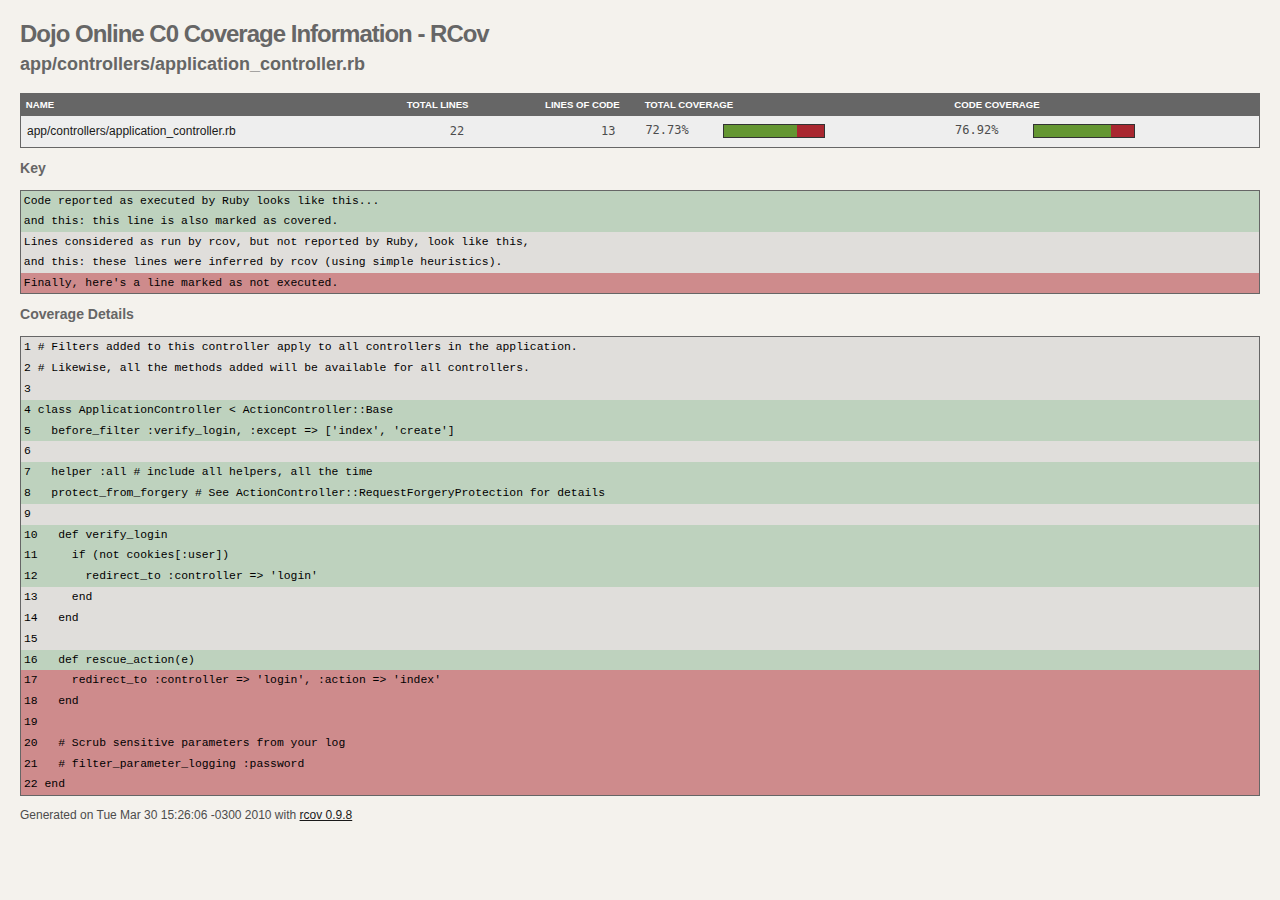
==== coverage/app-controllers-application_controller_rb.html @ b6e1951a "acho que consertei" ====
<!DOCTYPE html PUBLIC "-//W3C//DTD XHTML 1.0 Transitional//EN" "http://www.w3.org/TR/xhtml1/DTD/xhtml1-transitional.dtd">
<html lang='en' xml:lang='en' xmlns='http://www.w3.org/1999/xhtml'>
  <head>
    <title>app/controllers/application_controller.rb</title>
    <link href="screen.css" media="all" rel="stylesheet" type="text/css" />
    <link href="print.css" media="print" rel="stylesheet" type="text/css" />
    
    <meta http-equiv="Content-type" content="text/html;charset=UTF-8" />
    <script type="text/javascript" src="rcov.js"></script>
  </head>
  <body>
    <h1>Dojo Online C0 Coverage Information - RCov</h1>
    <h2>app/controllers/application_controller.rb</h2>

    

    <div class="report_table_wrapper">
      <table class='report' id='report_table'>
        <thead>
          <tr>
            <th class="left_align">Name</th>
            <th class="right_align">Total Lines</th>
            <th class="right_align">Lines of Code</th>
            <th class="left_align">Total Coverage</th>
            <th class="left_align">Code Coverage</th>
          </tr>
        </thead>
        <tbody>
          <tr>
            <td class="left_align"><a href="app-controllers-application_controller_rb.html">app/controllers/application_controller.rb</a></td>
            <td class='right_align'><tt>22</tt></td>
            <td class='right_align'><tt>13</tt></td>
            <td class="left_align"><div class="percent_graph_legend"><tt class=''>72.73%</tt></div>
          <div class="percent_graph">
            <div class="covered" style="width:73px"></div>
            <div class="uncovered" style="width:27px"></div>
          </div></td>
            <td class="left_align"><div class="percent_graph_legend"><tt class=''>76.92%</tt></div>
          <div class="percent_graph">
            <div class="covered" style="width:77px"></div>
            <div class="uncovered" style="width:23px"></div>
          </div></td>
          </tr>
        </tbody>
      </table>
    </div>
    
    <h3>Key</h3>
    
    <div class="key"><pre><span class='marked'>Code reported as executed by Ruby looks like this...</span><span class='marked1'>and this: this line is also marked as covered.</span><span class='inferred'>Lines considered as run by rcov, but not reported by Ruby, look like this,</span><span class='inferred1'>and this: these lines were inferred by rcov (using simple heuristics).</span><span class='uncovered'>Finally, here's a line marked as not executed.</span></pre></div>

    <h3>Coverage Details</h3>

    <table class="details">
      <tbody>
        
          
          
          <tr class="inferred">
            <td><pre><a name="line1">1</a> # Filters added to this controller apply to all controllers in the application.</pre></td>
          </tr>
        
          
          
          <tr class="inferred">
            <td><pre><a name="line2">2</a> # Likewise, all the methods added will be available for all controllers.</pre></td>
          </tr>
        
          
          
          <tr class="inferred">
            <td><pre><a name="line3">3</a> </pre></td>
          </tr>
        
          
          
          <tr class="marked">
            <td><pre><a name="line4">4</a> class ApplicationController &lt; ActionController::Base</pre></td>
          </tr>
        
          
          
          <tr class="marked">
            <td><pre><a name="line5">5</a>   before_filter :verify_login, :except =&gt; ['index', 'create'] </pre></td>
          </tr>
        
          
          
          <tr class="inferred">
            <td><pre><a name="line6">6</a>   </pre></td>
          </tr>
        
          
          
          <tr class="marked">
            <td><pre><a name="line7">7</a>   helper :all # include all helpers, all the time</pre></td>
          </tr>
        
          
          
          <tr class="marked">
            <td><pre><a name="line8">8</a>   protect_from_forgery # See ActionController::RequestForgeryProtection for details</pre></td>
          </tr>
        
          
          
          <tr class="inferred">
            <td><pre><a name="line9">9</a>  </pre></td>
          </tr>
        
          
          
          <tr class="marked">
            <td><pre><a name="line10">10</a>   def verify_login</pre></td>
          </tr>
        
          
          
          <tr class="marked">
            <td><pre><a name="line11">11</a>     if (not cookies[:user]) </pre></td>
          </tr>
        
          
          
          <tr class="marked">
            <td><pre><a name="line12">12</a>       redirect_to :controller =&gt; 'login'</pre></td>
          </tr>
        
          
          
          <tr class="inferred">
            <td><pre><a name="line13">13</a>     end</pre></td>
          </tr>
        
          
          
          <tr class="inferred">
            <td><pre><a name="line14">14</a>   end</pre></td>
          </tr>
        
          
          
          <tr class="inferred">
            <td><pre><a name="line15">15</a>   </pre></td>
          </tr>
        
          
          
          <tr class="marked">
            <td><pre><a name="line16">16</a>   def rescue_action(e)</pre></td>
          </tr>
        
          
          
          <tr class="uncovered">
            <td><pre><a name="line17">17</a>     redirect_to :controller =&gt; 'login', :action =&gt; 'index'</pre></td>
          </tr>
        
          
          
          <tr class="uncovered">
            <td><pre><a name="line18">18</a>   end</pre></td>
          </tr>
        
          
          
          <tr class="uncovered">
            <td><pre><a name="line19">19</a> </pre></td>
          </tr>
        
          
          
          <tr class="uncovered">
            <td><pre><a name="line20">20</a>   # Scrub sensitive parameters from your log</pre></td>
          </tr>
        
          
          
          <tr class="uncovered">
            <td><pre><a name="line21">21</a>   # filter_parameter_logging :password</pre></td>
          </tr>
        
          
          
          <tr class="uncovered">
            <td><pre><a name="line22">22</a> end</pre></td>
          </tr>
        
      </tbody>
    </table>

    <p>Generated on Tue Mar 30 15:26:06 -0300 2010 with <a href="http://github.com/relevance/rcov">rcov 0.9.8</a></p>

  </body>
</html>
---- coverage/screen.css ----
/* @group General */

  body {
    font-family: Verdana, Helvetica, Arial, Sans-Serif;
    font-size: 12px;
    color: #4C4C4C;
    background-color: #F4F2ED;
    padding: 1em;
  }
  
  a:link {
    color: #191919;
  }
  
  a:visited {
    color: #191919;
  }

  pre, code {
    color: #000000;
    font-family: "Bitstream Vera Sans Mono","Monaco","Courier New",monospace;
    font-size: 95%;
    line-height: 1.3em;
    margin-top: 0;
    margin-bottom: 0;
    padding: 0;
    word-wrap: break-word;
  }

  h1, h2, h3, h4, h5, h6 {
    margin: 0em 0em 1em 0em;
    color: #666666;
  }
  
  h1 { 
    display: block;
    font-size: 2em;
    letter-spacing: -1px;
  }
  
  h2 {
    margin-top: -1em;	
  }
  
  fieldset {
    display: inline;
    border: 0px;
    padding: 0px;
    margin-right: 1em;
  }
  
  div.filters {
    margin-bottom: 1em;	
  }
  
  .hidden {
    display: none;
  }
  
/* @end */

/* @group Cross-References */

  span.cross-ref-title {
    font-size: 140%;
  }
  
  span.cross-ref a {
    text-decoration: none;
  }
  
  span.cross-ref {
    background-color:#f3f7fa;
    border: 1px dashed #333;
    margin: 1em;
    padding: 0.5em;
    overflow: hidden;
  }
  
  a.crossref-toggle {
    text-decoration: none;
  }

/* @end */

/* @group Report Table */

  div.report_table_wrapper {
    min-width: 900px;
  }

  table.report {
    border-collapse: collapse;
    border: 1px solid #666666;
    width: 100%;
    margin-bottom: 1em;
  }
  
  table.report tr {
    line-height: 1.75em;
  }
  
  table.report th {
    background: #666666;
    color: #ffffff;
    text-align: right;
    text-transform: uppercase;
    font-size: .8em;
    font-weight: bold;
    padding: 0em .5em;
    border: 1px solid #666666;
  }

  table.report tfoot tr {
    background: #dddddd;
    font-weight: bold;
    padding: .5em;
    border: 1px solid #666666;
  }
  
  th.left_align, td.left_align {
    text-align: left !important;
  }
  
  th.right_align, td.right_align {
    text-align: right;
    padding-right: 2em !important;
  }
  
  table.report th.header:hover {
    cursor:	pointer;
    text-decoration: underline; 
  }

  table.report th.headerSortUp:after{
    content: "\25BC";
    margin-left: 1em;
  }

  table.report th.headerSortDown:after {
    content: "\25B2";
    margin-left: 1em;
  }

  table.report tr.summary_row {
    background: #cccccc;
    border: 1px solid #cccccc;
  }

  table.report tr.summary_row td {
    padding-left: .2em !important;
    color: #333333;
    font-weight: bold;
  }
  
  table.report td {
    padding: .2em .5em .2em .5em;
  }

  table.report td a {
    text-decoration: none;
  }
  
  table.report tbody tr:hover {
    background: #cccccc !important;
  }
  
  table.report tr.summary_row td {
    border-bottom: 1px solid #aaaaaa;
  }

  table.report tr {
    background-color: #eeeeee;
  }

  table.report tr.odd {
    background-color: #dddddd;
  }

/* @end */

/* @group Percentage Graphs */

  div.percent_graph_legend {
    width: 5.5em;
    float: left;
    margin: .5em 1em .5em 0em;
    height: 1em;
    line-height: 1em;
  }
  
  div.percent_graph {
    height: 1em;
    border: #333333 1px solid;
    empty-cells: show;
    padding: 0px;
    border-collapse: collapse;
    width: 100px !important;
    float: left;
    margin: .5em 1em .5em 0em;
  }

  div.percent_graph div {
  	float: left;
    height: 1em;
    padding: 0px !important;
  }  

  div.percent_graph div.covered {
    background: #649632;
  }
  
  div.percent_graph div.uncovered {
    background: #a92730;
  }
  
  div.percent_graph div.NA {
    background: #eaeaea;
  }
  
/* @end */

/* @group Details page */

  table.details {
    margin-top: 1em;
    border-collapse: collapse;
    width: 100%;
    border: 1px solid #666666;
  }
  
  table.details tr {
  	line-height: 1.75em;
	}

  table.details td {
  	padding: .25em;
	}

  span.inferred, span.inferred1, span.marked, span.marked1, span.uncovered, span.uncovered1 {
    display: block;
    padding: .25em;
  }
  
  tr.inferred td, span.inferred {
    background-color: #e0dedb;
  }
  
  tr.inferred1 td, span.inferred1 {
    background-color: #e0dedb;
  }
  
  tr.marked td, span.marked, span.marked1 {
    background-color: #bed2be;
  }
  
  tr.uncovered td, span.uncovered {
    background-color: #ce8b8c;
  }
  
  tr.uncovered1 td, span.uncovered1 {
    background-color: #ce8b8c;
  }

  div.key {
    border: 1px solid #666666;
    margin: 1em 0em;
  }

/* @end */
---- coverage/print.css ----
/* Hide controls */

  body {
    color: #000000;
    background-color: #ffffff;
  }

/* Hide controls */

  div.filters {
    display: none;
  }
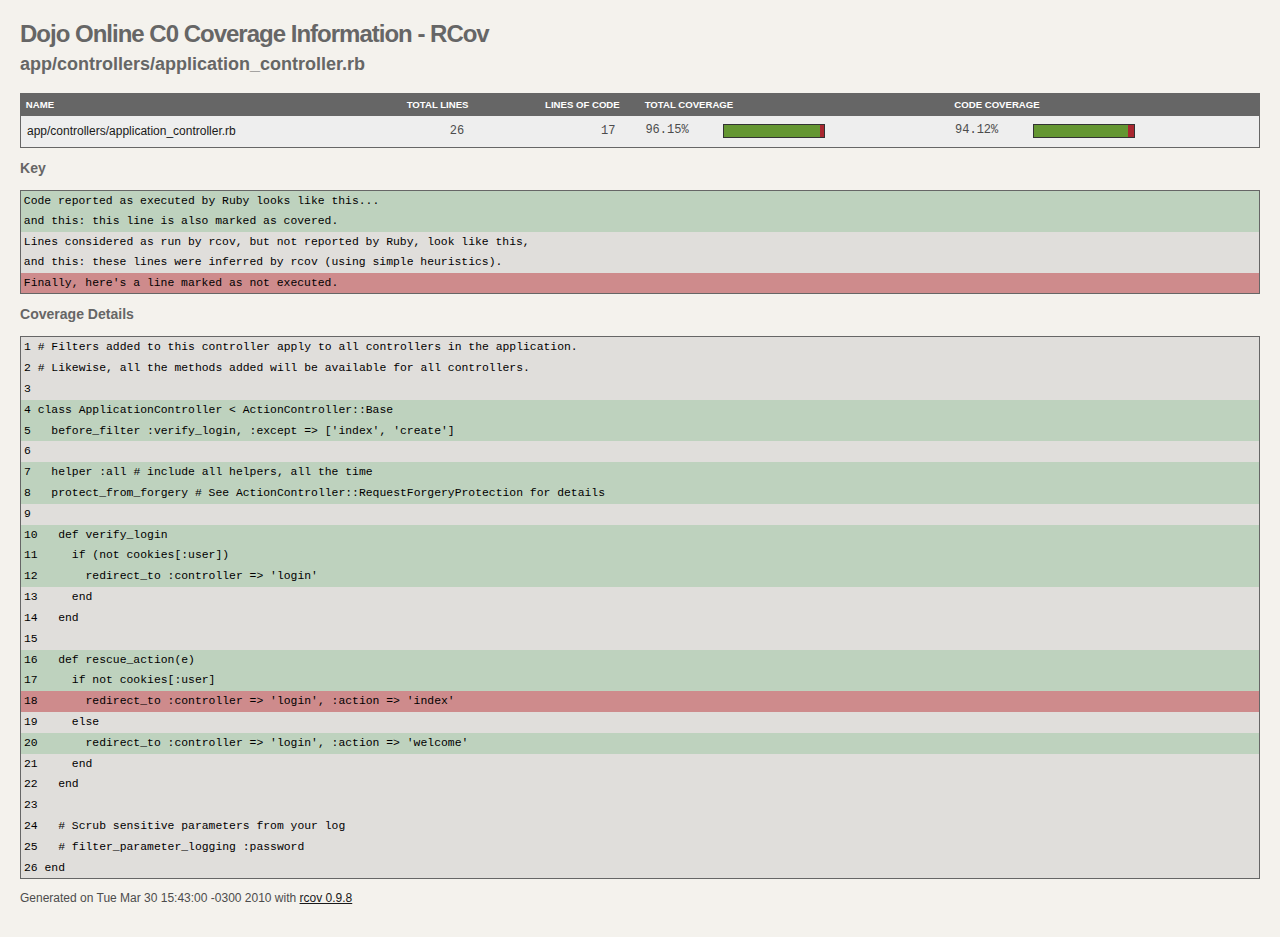
==== commit 51caffe0: "Limpei os helpers" ====
--- a/coverage/app-controllers-application_controller_rb.html
+++ b/coverage/app-controllers-application_controller_rb.html
@@ -28,17 +28,17 @@
         <tbody>
           <tr>
             <td class="left_align"><a href="app-controllers-application_controller_rb.html">app/controllers/application_controller.rb</a></td>
-            <td class='right_align'><tt>22</tt></td>
-            <td class='right_align'><tt>13</tt></td>
-            <td class="left_align"><div class="percent_graph_legend"><tt class=''>72.73%</tt></div>
+            <td class='right_align'><tt>26</tt></td>
+            <td class='right_align'><tt>17</tt></td>
+            <td class="left_align"><div class="percent_graph_legend"><tt class=''>96.15%</tt></div>
           <div class="percent_graph">
-            <div class="covered" style="width:73px"></div>
-            <div class="uncovered" style="width:27px"></div>
+            <div class="covered" style="width:96px"></div>
+            <div class="uncovered" style="width:4px"></div>
           </div></td>
-            <td class="left_align"><div class="percent_graph_legend"><tt class=''>76.92%</tt></div>
+            <td class="left_align"><div class="percent_graph_legend"><tt class=''>94.12%</tt></div>
           <div class="percent_graph">
-            <div class="covered" style="width:77px"></div>
-            <div class="uncovered" style="width:23px"></div>
+            <div class="covered" style="width:94px"></div>
+            <div class="uncovered" style="width:6px"></div>
           </div></td>
           </tr>
         </tbody>
@@ -152,44 +152,68 @@
         
           
           
+          <tr class="marked">
+            <td><pre><a name="line17">17</a>     if not cookies[:user]</pre></td>
+          </tr>
+        
+          
+          
           <tr class="uncovered">
-            <td><pre><a name="line17">17</a>     redirect_to :controller =&gt; 'login', :action =&gt; 'index'</pre></td>
-          </tr>
-        
-          
-          
-          <tr class="uncovered">
-            <td><pre><a name="line18">18</a>   end</pre></td>
-          </tr>
-        
-          
-          
-          <tr class="uncovered">
-            <td><pre><a name="line19">19</a> </pre></td>
-          </tr>
-        
-          
-          
-          <tr class="uncovered">
-            <td><pre><a name="line20">20</a>   # Scrub sensitive parameters from your log</pre></td>
-          </tr>
-        
-          
-          
-          <tr class="uncovered">
-            <td><pre><a name="line21">21</a>   # filter_parameter_logging :password</pre></td>
-          </tr>
-        
-          
-          
-          <tr class="uncovered">
-            <td><pre><a name="line22">22</a> end</pre></td>
+            <td><pre><a name="line18">18</a>       redirect_to :controller =&gt; 'login', :action =&gt; 'index'</pre></td>
+          </tr>
+        
+          
+          
+          <tr class="inferred">
+            <td><pre><a name="line19">19</a>     else</pre></td>
+          </tr>
+        
+          
+          
+          <tr class="marked">
+            <td><pre><a name="line20">20</a>       redirect_to :controller =&gt; 'login', :action =&gt; 'welcome'</pre></td>
+          </tr>
+        
+          
+          
+          <tr class="inferred">
+            <td><pre><a name="line21">21</a>     end</pre></td>
+          </tr>
+        
+          
+          
+          <tr class="inferred">
+            <td><pre><a name="line22">22</a>   end</pre></td>
+          </tr>
+        
+          
+          
+          <tr class="inferred">
+            <td><pre><a name="line23">23</a> </pre></td>
+          </tr>
+        
+          
+          
+          <tr class="inferred">
+            <td><pre><a name="line24">24</a>   # Scrub sensitive parameters from your log</pre></td>
+          </tr>
+        
+          
+          
+          <tr class="inferred">
+            <td><pre><a name="line25">25</a>   # filter_parameter_logging :password</pre></td>
+          </tr>
+        
+          
+          
+          <tr class="inferred">
+            <td><pre><a name="line26">26</a> end</pre></td>
           </tr>
         
       </tbody>
     </table>
 
-    <p>Generated on Tue Mar 30 15:26:06 -0300 2010 with <a href="http://github.com/relevance/rcov">rcov 0.9.8</a></p>
+    <p>Generated on Tue Mar 30 15:43:00 -0300 2010 with <a href="http://github.com/relevance/rcov">rcov 0.9.8</a></p>
 
   </body>
 </html>
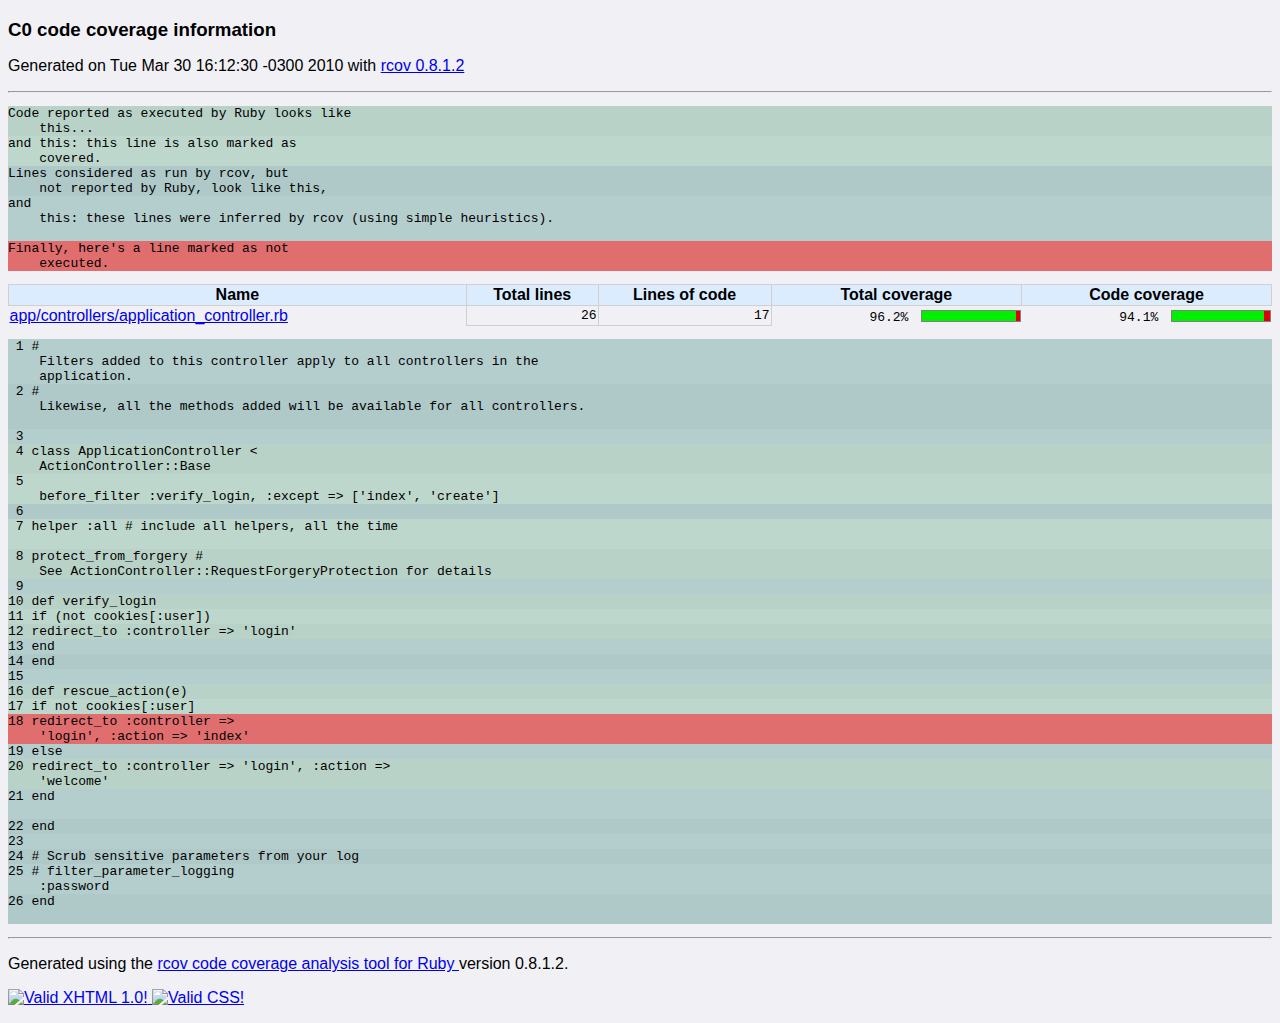
==== commit f250ca1a: "Versão final" ====
--- a/coverage/app-controllers-application_controller_rb.html
+++ b/coverage/app-controllers-application_controller_rb.html
@@ -1,219 +1,232 @@
 <!DOCTYPE html PUBLIC "-//W3C//DTD XHTML 1.0 Transitional//EN" "http://www.w3.org/TR/xhtml1/DTD/xhtml1-transitional.dtd">
 <html lang='en' xml:lang='en' xmlns='http://www.w3.org/1999/xhtml'>
   <head>
-    <title>app/controllers/application_controller.rb</title>
-    <link href="screen.css" media="all" rel="stylesheet" type="text/css" />
-    <link href="print.css" media="print" rel="stylesheet" type="text/css" />
-    
-    <meta http-equiv="Content-type" content="text/html;charset=UTF-8" />
-    <script type="text/javascript" src="rcov.js"></script>
+    <title>
+      app/controllers/application_controller.rb - C0 code coverage information
+    </title>
+    <style type='text/css'>
+      body { background-color: rgb(240, 240, 245); }
+    </style>
+    <style type='text/css'>
+      span.cross-ref-title { font-size: 140%; } span.cross-ref a {
+      text-decoration: none; } span.cross-ref { background-color:#f3f7fa;
+      border: 1px dashed #333; margin: 1em; padding: 0.5em; overflow: hidden; }
+      a.crossref-toggle { text-decoration: none; } span.marked0 {
+      background-color: rgb(185, 210, 200); display: block; } span.marked1 {
+      background-color: rgb(190, 215, 205); display: block; } span.inferred0 {
+      background-color: rgb(175, 200, 200); display: block; } span.inferred1 {
+      background-color: rgb(180, 205, 205); display: block; } span.uncovered0 {
+      background-color: rgb(225, 110, 110); display: block; } span.uncovered1 {
+      background-color: rgb(235, 120, 120); display: block; } span.overview {
+      border-bottom: 8px solid black; } div.overview { border-bottom: 8px solid
+      black; } body { font-family: verdana, arial, helvetica; } div.footer {
+      font-size: 68%; margin-top: 1.5em; } h1, h2, h3, h4, h5, h6 {
+      margin-bottom: 0.5em; } h5 { margin-top: 0.5em; } .hidden { display: none;
+      } div.separator { height: 10px; } /* Commented out for better readability,
+      esp. on IE */ /* table tr td, table tr th { font-size: 68%; } td.value
+      table tr td { font-size: 11px; } */ table.percent_graph { height: 12px;
+      border: #808080 1px solid; empty-cells: show; } table.percent_graph
+      td.covered { height: 10px; background: #00f000; } table.percent_graph
+      td.uncovered { height: 10px; background: #e00000; } table.percent_graph
+      td.NA { height: 10px; background: #eaeaea; } table.report {
+      border-collapse: collapse; width: 100%; } table.report td.heading {
+      background: #dcecff; border: #d0d0d0 1px solid; font-weight: bold;
+      text-align: center; } table.report td.heading:hover { background: #c0ffc0;
+      } table.report td.text { border: #d0d0d0 1px solid; } table.report
+      td.value, table.report td.lines_total, table.report td.lines_code {
+      text-align: right; border: #d0d0d0 1px solid; } table.report tr.light {
+      background-color: rgb(240, 240, 245); } table.report tr.dark {
+      background-color: rgb(230, 230, 235); } 
+    </style>
+    <script type='text/javascript'>
+       // <![CDATA[ function toggleCode( id ) { if ( document.getElementById )
+      elem = document.getElementById( id ); else if ( document.all ) elem =
+      eval( "document.all." + id ); else return false; elemStyle = elem.style;
+      if ( elemStyle.display != "block" ) { elemStyle.display = "block" } else {
+      elemStyle.display = "none" } return true; } // Make cross-references
+      hidden by default document.writeln( "<style
+      type=\"text/css\">span.cross-ref { display: none }</style>" ) // ]]> 
+    </script>
+    <style type='text/css'>
+      span.run0 { background-color: rgb(178, 204, 255); display: block; }
+      span.run1 { background-color: rgb(178, 206, 255); display: block; }
+      span.run2 { background-color: rgb(178, 209, 255); display: block; }
+      span.run3 { background-color: rgb(178, 211, 255); display: block; }
+      span.run4 { background-color: rgb(178, 214, 255); display: block; }
+      span.run5 { background-color: rgb(178, 218, 255); display: block; }
+      span.run6 { background-color: rgb(178, 220, 255); display: block; }
+      span.run7 { background-color: rgb(178, 223, 255); display: block; }
+      span.run8 { background-color: rgb(178, 225, 255); display: block; }
+      span.run9 { background-color: rgb(178, 228, 255); display: block; }
+      span.run10 { background-color: rgb(178, 232, 255); display: block; }
+      span.run11 { background-color: rgb(178, 234, 255); display: block; }
+      span.run12 { background-color: rgb(178, 237, 255); display: block; }
+      span.run13 { background-color: rgb(178, 239, 255); display: block; }
+      span.run14 { background-color: rgb(178, 242, 255); display: block; }
+      span.run15 { background-color: rgb(178, 246, 255); display: block; }
+      span.run16 { background-color: rgb(178, 248, 255); display: block; }
+      span.run17 { background-color: rgb(178, 251, 255); display: block; }
+      span.run18 { background-color: rgb(178, 253, 255); display: block; }
+      span.run19 { background-color: rgb(178, 255, 253); display: block; }
+      span.run20 { background-color: rgb(178, 255, 249); display: block; }
+      span.run21 { background-color: rgb(178, 255, 247); display: block; }
+      span.run22 { background-color: rgb(178, 255, 244); display: block; }
+      span.run23 { background-color: rgb(178, 255, 242); display: block; }
+      span.run24 { background-color: rgb(178, 255, 239); display: block; }
+      span.run25 { background-color: rgb(178, 255, 235); display: block; }
+      span.run26 { background-color: rgb(178, 255, 233); display: block; }
+      span.run27 { background-color: rgb(178, 255, 230); display: block; }
+      span.run28 { background-color: rgb(178, 255, 228); display: block; }
+      span.run29 { background-color: rgb(178, 255, 225); display: block; }
+      span.run30 { background-color: rgb(178, 255, 221); display: block; }
+      span.run31 { background-color: rgb(178, 255, 219); display: block; }
+      span.run32 { background-color: rgb(178, 255, 216); display: block; }
+      span.run33 { background-color: rgb(178, 255, 214); display: block; }
+      span.run34 { background-color: rgb(178, 255, 211); display: block; }
+      span.run35 { background-color: rgb(178, 255, 207); display: block; }
+      span.run36 { background-color: rgb(178, 255, 205); display: block; }
+      span.run37 { background-color: rgb(178, 255, 202); display: block; }
+      span.run38 { background-color: rgb(178, 255, 200); display: block; }
+      span.run39 { background-color: rgb(178, 255, 197); display: block; }
+      span.run40 { background-color: rgb(178, 255, 193); display: block; }
+      span.run41 { background-color: rgb(178, 255, 191); display: block; }
+      span.run42 { background-color: rgb(178, 255, 188); display: block; }
+      span.run43 { background-color: rgb(178, 255, 186); display: block; }
+      span.run44 { background-color: rgb(178, 255, 183); display: block; }
+      span.run45 { background-color: rgb(178, 255, 179); display: block; }
+      span.run46 { background-color: rgb(179, 255, 178); display: block; }
+      span.run47 { background-color: rgb(182, 255, 178); display: block; }
+      span.run48 { background-color: rgb(184, 255, 178); display: block; }
+      span.run49 { background-color: rgb(187, 255, 178); display: block; }
+      span.run50 { background-color: rgb(191, 255, 178); display: block; }
+      span.run51 { background-color: rgb(193, 255, 178); display: block; }
+      span.run52 { background-color: rgb(196, 255, 178); display: block; }
+      span.run53 { background-color: rgb(198, 255, 178); display: block; }
+      span.run54 { background-color: rgb(201, 255, 178); display: block; }
+      span.run55 { background-color: rgb(205, 255, 178); display: block; }
+      span.run56 { background-color: rgb(207, 255, 178); display: block; }
+      span.run57 { background-color: rgb(210, 255, 178); display: block; }
+      span.run58 { background-color: rgb(212, 255, 178); display: block; }
+      span.run59 { background-color: rgb(215, 255, 178); display: block; }
+      span.run60 { background-color: rgb(219, 255, 178); display: block; }
+      span.run61 { background-color: rgb(221, 255, 178); display: block; }
+      span.run62 { background-color: rgb(224, 255, 178); display: block; }
+      span.run63 { background-color: rgb(226, 255, 178); display: block; }
+      span.run64 { background-color: rgb(229, 255, 178); display: block; }
+      span.run65 { background-color: rgb(233, 255, 178); display: block; }
+      span.run66 { background-color: rgb(235, 255, 178); display: block; }
+      span.run67 { background-color: rgb(238, 255, 178); display: block; }
+      span.run68 { background-color: rgb(240, 255, 178); display: block; }
+      span.run69 { background-color: rgb(243, 255, 178); display: block; }
+      span.run70 { background-color: rgb(247, 255, 178); display: block; }
+      span.run71 { background-color: rgb(249, 255, 178); display: block; }
+      span.run72 { background-color: rgb(252, 255, 178); display: block; }
+      span.run73 { background-color: rgb(255, 255, 178); display: block; }
+      span.run74 { background-color: rgb(255, 252, 178); display: block; }
+      span.run75 { background-color: rgb(255, 248, 178); display: block; }
+      span.run76 { background-color: rgb(255, 246, 178); display: block; }
+      span.run77 { background-color: rgb(255, 243, 178); display: block; }
+      span.run78 { background-color: rgb(255, 240, 178); display: block; }
+      span.run79 { background-color: rgb(255, 238, 178); display: block; }
+      span.run80 { background-color: rgb(255, 234, 178); display: block; }
+      span.run81 { background-color: rgb(255, 232, 178); display: block; }
+      span.run82 { background-color: rgb(255, 229, 178); display: block; }
+      span.run83 { background-color: rgb(255, 226, 178); display: block; }
+      span.run84 { background-color: rgb(255, 224, 178); display: block; }
+      span.run85 { background-color: rgb(255, 220, 178); display: block; }
+      span.run86 { background-color: rgb(255, 218, 178); display: block; }
+      span.run87 { background-color: rgb(255, 215, 178); display: block; }
+      span.run88 { background-color: rgb(255, 212, 178); display: block; }
+      span.run89 { background-color: rgb(255, 210, 178); display: block; }
+      span.run90 { background-color: rgb(255, 206, 178); display: block; }
+      span.run91 { background-color: rgb(255, 204, 178); display: block; }
+      span.run92 { background-color: rgb(255, 201, 178); display: block; }
+      span.run93 { background-color: rgb(255, 198, 178); display: block; }
+      span.run94 { background-color: rgb(255, 196, 178); display: block; }
+      span.run95 { background-color: rgb(255, 192, 178); display: block; }
+      span.run96 { background-color: rgb(255, 189, 178); display: block; }
+      span.run97 { background-color: rgb(255, 187, 178); display: block; }
+      span.run98 { background-color: rgb(255, 184, 178); display: block; }
+      span.run99 { background-color: rgb(255, 182, 178); display: block; }
+      span.run100 { background-color: rgb(255, 178, 178); display: block; } 
+    </style>
   </head>
   <body>
-    <h1>Dojo Online C0 Coverage Information - RCov</h1>
-    <h2>app/controllers/application_controller.rb</h2>
-
-    
-
-    <div class="report_table_wrapper">
-      <table class='report' id='report_table'>
-        <thead>
-          <tr>
-            <th class="left_align">Name</th>
-            <th class="right_align">Total Lines</th>
-            <th class="right_align">Lines of Code</th>
-            <th class="left_align">Total Coverage</th>
-            <th class="left_align">Code Coverage</th>
-          </tr>
-        </thead>
-        <tbody>
-          <tr>
-            <td class="left_align"><a href="app-controllers-application_controller_rb.html">app/controllers/application_controller.rb</a></td>
-            <td class='right_align'><tt>26</tt></td>
-            <td class='right_align'><tt>17</tt></td>
-            <td class="left_align"><div class="percent_graph_legend"><tt class=''>96.15%</tt></div>
-          <div class="percent_graph">
-            <div class="covered" style="width:96px"></div>
-            <div class="uncovered" style="width:4px"></div>
-          </div></td>
-            <td class="left_align"><div class="percent_graph_legend"><tt class=''>94.12%</tt></div>
-          <div class="percent_graph">
-            <div class="covered" style="width:94px"></div>
-            <div class="uncovered" style="width:6px"></div>
-          </div></td>
-          </tr>
-        </tbody>
-      </table>
-    </div>
-    
-    <h3>Key</h3>
-    
-    <div class="key"><pre><span class='marked'>Code reported as executed by Ruby looks like this...</span><span class='marked1'>and this: this line is also marked as covered.</span><span class='inferred'>Lines considered as run by rcov, but not reported by Ruby, look like this,</span><span class='inferred1'>and this: these lines were inferred by rcov (using simple heuristics).</span><span class='uncovered'>Finally, here's a line marked as not executed.</span></pre></div>
-
-    <h3>Coverage Details</h3>
-
-    <table class="details">
-      <tbody>
-        
-          
-          
-          <tr class="inferred">
-            <td><pre><a name="line1">1</a> # Filters added to this controller apply to all controllers in the application.</pre></td>
-          </tr>
-        
-          
-          
-          <tr class="inferred">
-            <td><pre><a name="line2">2</a> # Likewise, all the methods added will be available for all controllers.</pre></td>
-          </tr>
-        
-          
-          
-          <tr class="inferred">
-            <td><pre><a name="line3">3</a> </pre></td>
-          </tr>
-        
-          
-          
-          <tr class="marked">
-            <td><pre><a name="line4">4</a> class ApplicationController &lt; ActionController::Base</pre></td>
-          </tr>
-        
-          
-          
-          <tr class="marked">
-            <td><pre><a name="line5">5</a>   before_filter :verify_login, :except =&gt; ['index', 'create'] </pre></td>
-          </tr>
-        
-          
-          
-          <tr class="inferred">
-            <td><pre><a name="line6">6</a>   </pre></td>
-          </tr>
-        
-          
-          
-          <tr class="marked">
-            <td><pre><a name="line7">7</a>   helper :all # include all helpers, all the time</pre></td>
-          </tr>
-        
-          
-          
-          <tr class="marked">
-            <td><pre><a name="line8">8</a>   protect_from_forgery # See ActionController::RequestForgeryProtection for details</pre></td>
-          </tr>
-        
-          
-          
-          <tr class="inferred">
-            <td><pre><a name="line9">9</a>  </pre></td>
-          </tr>
-        
-          
-          
-          <tr class="marked">
-            <td><pre><a name="line10">10</a>   def verify_login</pre></td>
-          </tr>
-        
-          
-          
-          <tr class="marked">
-            <td><pre><a name="line11">11</a>     if (not cookies[:user]) </pre></td>
-          </tr>
-        
-          
-          
-          <tr class="marked">
-            <td><pre><a name="line12">12</a>       redirect_to :controller =&gt; 'login'</pre></td>
-          </tr>
-        
-          
-          
-          <tr class="inferred">
-            <td><pre><a name="line13">13</a>     end</pre></td>
-          </tr>
-        
-          
-          
-          <tr class="inferred">
-            <td><pre><a name="line14">14</a>   end</pre></td>
-          </tr>
-        
-          
-          
-          <tr class="inferred">
-            <td><pre><a name="line15">15</a>   </pre></td>
-          </tr>
-        
-          
-          
-          <tr class="marked">
-            <td><pre><a name="line16">16</a>   def rescue_action(e)</pre></td>
-          </tr>
-        
-          
-          
-          <tr class="marked">
-            <td><pre><a name="line17">17</a>     if not cookies[:user]</pre></td>
-          </tr>
-        
-          
-          
-          <tr class="uncovered">
-            <td><pre><a name="line18">18</a>       redirect_to :controller =&gt; 'login', :action =&gt; 'index'</pre></td>
-          </tr>
-        
-          
-          
-          <tr class="inferred">
-            <td><pre><a name="line19">19</a>     else</pre></td>
-          </tr>
-        
-          
-          
-          <tr class="marked">
-            <td><pre><a name="line20">20</a>       redirect_to :controller =&gt; 'login', :action =&gt; 'welcome'</pre></td>
-          </tr>
-        
-          
-          
-          <tr class="inferred">
-            <td><pre><a name="line21">21</a>     end</pre></td>
-          </tr>
-        
-          
-          
-          <tr class="inferred">
-            <td><pre><a name="line22">22</a>   end</pre></td>
-          </tr>
-        
-          
-          
-          <tr class="inferred">
-            <td><pre><a name="line23">23</a> </pre></td>
-          </tr>
-        
-          
-          
-          <tr class="inferred">
-            <td><pre><a name="line24">24</a>   # Scrub sensitive parameters from your log</pre></td>
-          </tr>
-        
-          
-          
-          <tr class="inferred">
-            <td><pre><a name="line25">25</a>   # filter_parameter_logging :password</pre></td>
-          </tr>
-        
-          
-          
-          <tr class="inferred">
-            <td><pre><a name="line26">26</a> end</pre></td>
-          </tr>
-        
-      </tbody>
-    </table>
-
-    <p>Generated on Tue Mar 30 15:43:00 -0300 2010 with <a href="http://github.com/relevance/rcov">rcov 0.9.8</a></p>
-
+    <h3>
+      C0 code coverage information
+    </h3>
+    <p>
+      Generated on Tue Mar 30 16:12:30 -0300 2010 with 
+      <a href='http://eigenclass.org/hiki/rcov'>
+        rcov 0.8.1.2
+      </a>
+    </p>
+    <hr />
+    <pre><span class='marked0'>Code reported as executed by Ruby looks like
+    this... </span><span class='marked1'>and this: this line is also marked as
+    covered. </span><span class='inferred0'>Lines considered as run by rcov, but
+    not reported by Ruby, look like this, </span><span class='inferred1'>and
+    this: these lines were inferred by rcov (using simple heuristics).
+    </span><span class='uncovered0'>Finally, here&apos;s a line marked as not
+    executed. </span></pre> 
+    <table class='report'> <thead> <tr> <td class='heading'> Name </td> <td
+    class='heading'> Total lines </td> <td class='heading'> Lines of code </td>
+    <td class='heading'> Total coverage </td> <td class='heading'> Code coverage
+    </td> </tr> </thead> <tbody> <tr class='light'> <td> <a
+    href='app-controllers-application_controller_rb.html'>
+    app/controllers/application_controller.rb </a> </td> <td
+    class='lines_total'> <tt> 26 </tt> </td> <td class='lines_code'> <tt> 17
+    </tt> </td> <td> <table cellspacing='0' align='right' cellpadding='0'> <tr>
+    <td> <tt class='coverage_total'> 96.2% </tt> &nbsp; </td> <td> <table
+    class='percent_graph' cellspacing='0' width='100' cellpadding='0'> <tr> <td
+    class='covered' width='96' /> <td class='uncovered' width='4' /> </tr>
+    </table> </td> </tr> </table> </td> <td> <table cellspacing='0'
+    align='right' cellpadding='0'> <tr> <td> <tt class='coverage_code'> 94.1%
+    </tt> &nbsp; </td> <td> <table class='percent_graph' cellspacing='0'
+    width='100' cellpadding='0'> <tr> <td class='covered' width='94' /> <td
+    class='uncovered' width='6' /> </tr> </table> </td> </tr> </table> </td>
+    </tr> </tbody> </table><pre><span class="inferred1"><a name="line1"></a> 1 #
+    Filters added to this controller apply to all controllers in the
+    application. </span><span class="inferred0"><a name="line2"></a> 2 #
+    Likewise, all the methods added will be available for all controllers.
+    </span><span class="inferred1"><a name="line3"></a> 3 </span><span
+    class="marked0"><a name="line4"></a> 4 class ApplicationController &lt;
+    ActionController::Base </span><span class="marked1"><a name="line5"></a> 5
+    before_filter :verify_login, :except =&gt; ['index', 'create'] </span><span
+    class="inferred0"><a name="line6"></a> 6 </span><span class="marked1"><a
+    name="line7"></a> 7 helper :all # include all helpers, all the time
+    </span><span class="marked0"><a name="line8"></a> 8 protect_from_forgery #
+    See ActionController::RequestForgeryProtection for details </span><span
+    class="inferred1"><a name="line9"></a> 9 </span><span class="marked0"><a
+    name="line10"></a>10 def verify_login </span><span class="marked1"><a
+    name="line11"></a>11 if (not cookies[:user]) </span><span class="marked0"><a
+    name="line12"></a>12 redirect_to :controller =&gt; 'login' </span><span
+    class="inferred1"><a name="line13"></a>13 end </span><span
+    class="inferred0"><a name="line14"></a>14 end </span><span
+    class="inferred1"><a name="line15"></a>15 </span><span class="marked0"><a
+    name="line16"></a>16 def rescue_action(e) </span><span class="marked1"><a
+    name="line17"></a>17 if not cookies[:user] </span><span
+    class="uncovered0"><a name="line18"></a>18 redirect_to :controller =&gt;
+    'login', :action =&gt; 'index' </span><span class="inferred1"><a
+    name="line19"></a>19 else </span><span class="marked0"><a
+    name="line20"></a>20 redirect_to :controller =&gt; 'login', :action =&gt;
+    'welcome' </span><span class="inferred1"><a name="line21"></a>21 end
+    </span><span class="inferred0"><a name="line22"></a>22 end </span><span
+    class="inferred1"><a name="line23"></a>23 </span><span class="inferred0"><a
+    name="line24"></a>24 # Scrub sensitive parameters from your log </span><span
+    class="inferred1"><a name="line25"></a>25 # filter_parameter_logging
+    :password </span><span class="inferred0"><a name="line26"></a>26 end
+    </span></pre>
+    <hr />
+    <p> Generated using the <a href='http://eigenclass.org/hiki.rb?rcov'> rcov
+    code coverage analysis tool for Ruby </a> version 0.8.1.2. </p>
+    <p>
+      <a href='http://validator.w3.org/check/referer'>
+        <img src='http://www.w3.org/Icons/valid-xhtml10' height='31' alt='Valid XHTML 1.0!' width='88' />
+      </a>
+      <a href='http://jigsaw.w3.org/css-validator/check/referer'>
+        <img src='http://jigsaw.w3.org/css-validator/images/vcss' alt='Valid CSS!' style='border:0;width:88px;height:31px' />
+      </a>
+    </p>
   </body>
 </html>
